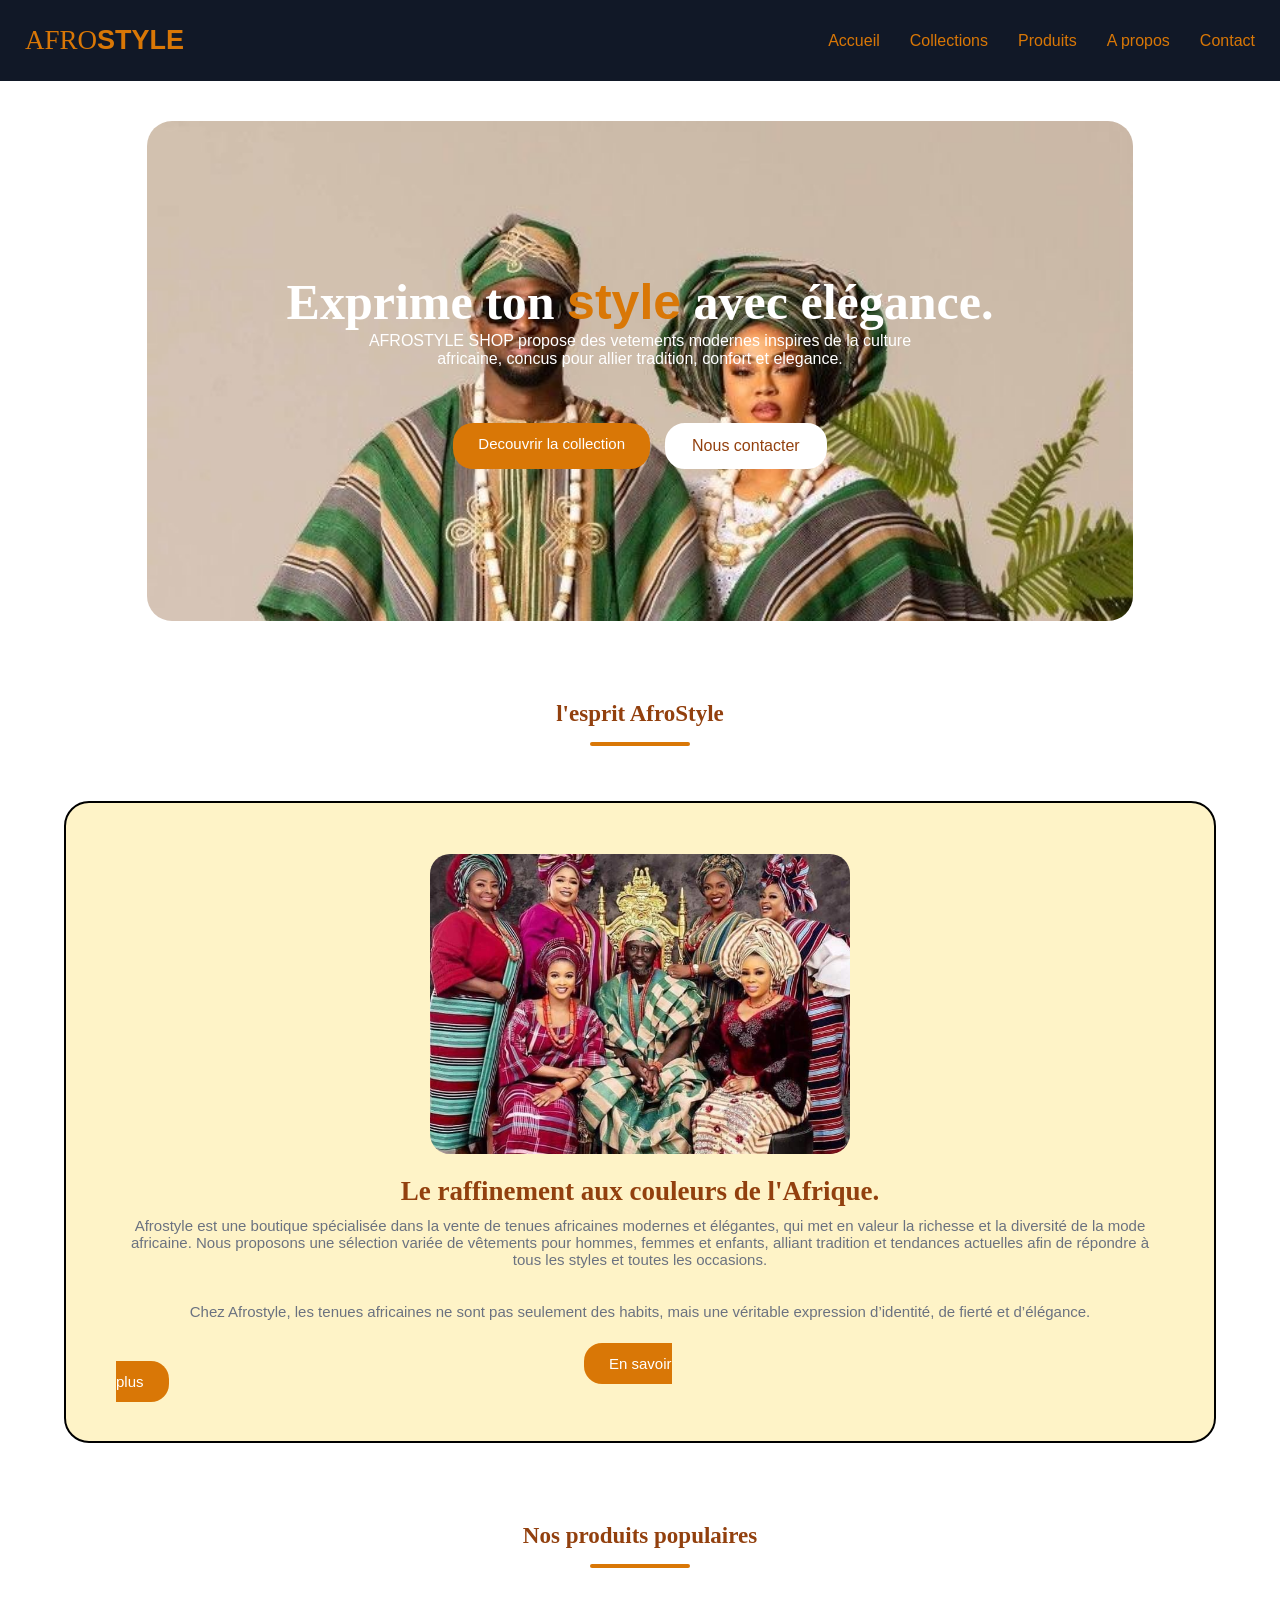
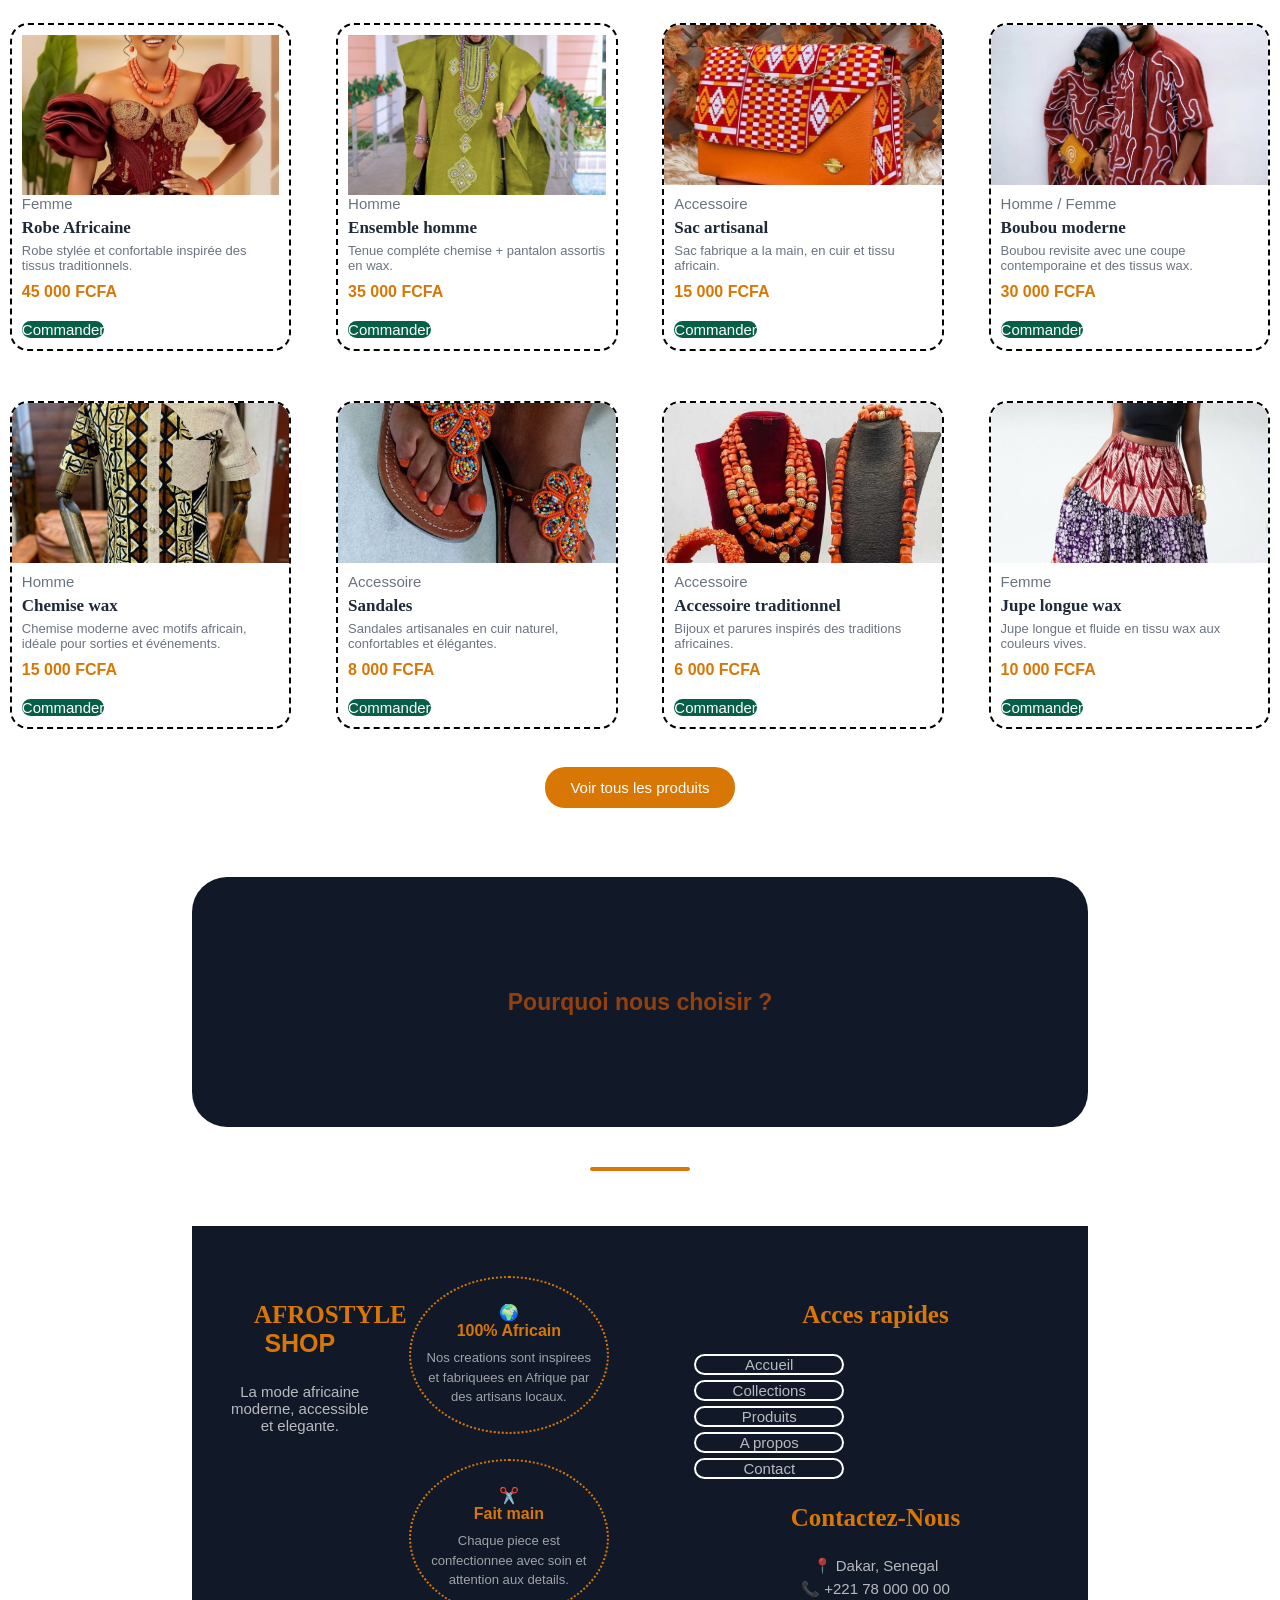
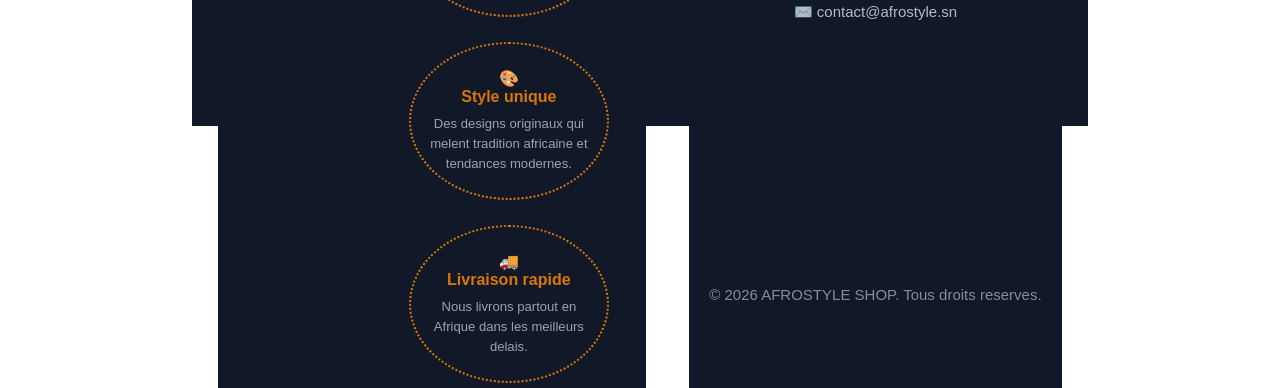
==== index.html @ ed504491 "first commit" ====
<!DOCTYPE html>
<html lang="fr">
<head>
    <meta charset="UTF-8">
    <meta name="viewport" content="width=device-width, initial-scale=1.0">
    <title>Afrostyle Shop</title>
    <link rel="stylesheet" href="css/style.css">
</head>
<body>

    <!-- header -->
    <header class="header">
        <div class="logo">AFRO<strong>STYLE</strong></div>
        <nav>
            <ul class="nav">
                <li><a href="index.html">Accueil</a></li>
                <li><a href="collections.html">Collections</a></li>
                <li><a href="produits.html">Produits</a></li>
                <li><a href="about.html">A propos</a></li>
                <li><a href="contact.html">Contact</a></li>
            </ul>
        </nav>
    </header>

    
    <div class="contenu">
        <h1>Exprime ton <span>style</span> avec élégance.</h1>
        <p> AFROSTYLE SHOP propose des vetements modernes inspires de la culture africaine,
            concus pour allier tradition, confort et elegance.</p>
        <div class="lesboutons">
            <a href="collections.html" class="bouton1">Decouvrir la collection</a>
            <a href="contact.html" class="bouton2">Nous contacter</a>
        </div>
    </div>

    <!-- presentation boutique -->
    <h2 class="titre">l'esprit AfroStyle</h2>
    <div class="underlines"></div>

    <div class="presentation">
        <div class="img-presentation">
            </div>
        <div class="texte-presentation">
            <h2>Le raffinement aux couleurs de l'Afrique.</h2>
            <p>Afrostyle est une boutique spécialisée dans la vente de tenues africaines modernes et élégantes, qui met en valeur la richesse et la diversité de la mode africaine. Nous proposons une sélection variée de vêtements pour hommes, femmes et enfants, alliant tradition et tendances actuelles afin de répondre à tous les styles et toutes les occasions.</p>
            <p>Chez Afrostyle, les tenues africaines ne sont pas seulement des habits, mais une véritable expression d’identité, de fierté et d’élégance.</p>
            <a href="about.html" class="bouton5">En savoir plus</a>
        </div>
    </div>

    <!-- produits populaires -->
    <h2 class="titre">Nos produits populaires</h2>
    <div class="underlines"></div>

    <div class="pop1">
 <div class="produit">
            
           <div class="produit-texte">
            <div class="produitt-image"></div>
                <p class="pro">Femme</p>
                <h3>Robe Africaine</h3>
                <p>Robe stylée et confortable inspirée des tissus traditionnels.</p>
                <p class="prix">45 000 FCFA</p>
                <a href="contact.html" class="bouton3">Commander</a>
            </div>
        </div>
        

        <div class="produit">
            
           <div class="produit-texte">
            <div class="produit-image"></div>
                <p class="pro">Homme</p>
                <h3>Ensemble homme</h3>
                <p>Tenue compléte chemise + pantalon assortis en wax.</p>
                <p class="prix">35 000 FCFA</p>
                <a href="contact.html" class="bouton3">Commander</a>
            </div>
        </div>

       

        <div class="produit">
           
            <div class="produittt-image"></div>
            <div class="produit-texte">
                <p class="pro">Accessoire</p>
                <h3>Sac artisanal</h3>
                <p>Sac fabrique a la main, en cuir et tissu africain.</p>
                <p class="prix">15 000 FCFA</p>
                <a href="contact.html" class="bouton3">Commander</a>
            </div>
        </div>

        <div class="produit">
            
            <div class="produitttt-image"></div>
            <div class="produit-texte">
                <p class="pro">Homme / Femme</p>
                <h3>Boubou moderne</h3>
                <p>Boubou revisite avec une coupe contemporaine et des tissus wax.</p>
                <p class="prix">30 000 FCFA</p>
                <a href="contact.html" class="bouton3">Commander</a>
            </div>
        </div>
        </div>
         </div>
        <div class="pop2">
<div class="produit">
            
            <div class="produittttt-image"></div>
            <div class="produit-texte">
                <p class="pro">Homme</p>
                <h3>Chemise wax</h3>
                <p>Chemise moderne avec motifs africain, idéale pour sorties et événements.</p>
                <p class="prix">15 000 FCFA</p>
                <a href="contact.html" class="bouton3">Commander</a>
            </div>
        </div>
    
    <div class="produit">
            
            <div class="produitttttt-image"></div>
            <div class="produit-texte">
                <p class="pro">Accessoire</p>
                <h3>Sandales</h3>
                <p>Sandales artisanales en cuir naturel, confortables et élégantes.</p>
                <p class="prix">8 000 FCFA</p>
                <a href="contact.html" class="bouton3">Commander</a>
            </div>
        </div>
         <div class="produit">
            
            <div class="produittttttt-image"></div>
            <div class="produit-texte">
                <p class="pro">Accessoire</p>
                <h3>Accessoire traditionnel</h3>
                <p>Bijoux et parures inspirés des traditions africaines.</p>
                <p class="prix">6 000 FCFA</p>
                <a href="contact.html" class="bouton3">Commander</a>
            </div>
        </div>
        <div class="produit">
            
            <div class="produitttttttt-image"></div>
            <div class="produit-texte">
                <p class="pro">Femme</p>
                <h3>Jupe longue wax</h3>
                <p>Jupe longue et fluide en tissu wax aux couleurs vives.</p>
                <p class="prix">10 000 FCFA</p>
                <a href="contact.html" class="bouton3">Commander</a>
            </div>
        </div>
    </div>
    </div>
       </div>
       </div>

    <div class="centre">
        <a href="produits.html" class="bouton1">Voir tous les produits</a>
    </div>

    <!-- avantages -->
      <h2 class="titre"><strong class="nous">Pourquoi nous choisir ?</strong></h2>
        <div class="underlines"></div>

    

    <!-- footer -->
    <footer class="footer">
<section class="notresens">
        <div class="footer-bloc">
            <h4>AFROSTYLE <span class="ehh">SHOP</span></h4>
            <p>La mode africaine moderne, accessible et elegante.</p>
        </div>

       
        <div class="box">

            <div class="box-notresens">
                <div class="icone">🌍</div>
                <h3>100% Africain</h3>
                <p>Nos creations sont inspirees et fabriquees en Afrique par des artisans locaux.</p>
            </div>

            <div class="box-notresens">
                <div class="icone">✂️</div>
                <h3>Fait main</h3>
                <p>Chaque piece est confectionnee avec soin et attention aux details.</p>
            </div>

            <div class="box-notresens">
                <div class="icone">🎨</div>
                <h3>Style unique</h3>
                <p>Des designs originaux qui melent tradition africaine et tendances modernes.</p>
            </div>

            <div class="box-notresens">
                <div class="icone">🚚</div>
                <h3>Livraison rapide</h3>
                <p>Nous livrons partout en Afrique dans les meilleurs delais.</p>
            </div>

        </div>
    </section>
    <section class="lereste">
        <div class="footer-bloc">
            <h4>Acces rapides</h4>
            <ul>
                <li><a href="index.html">Accueil</a></li>
                <li><a href="collections.html">Collections</a></li>
                <li><a href="produits.html">Produits</a></li>
                <li><a href="about.html">A propos</a></li>
                <li><a href="contact.html">Contact</a></li>
            </ul>
        </div>

        <div class="footer-bloc">
            <h4>Contactez-Nous</h4>
            <p>📍 Dakar, Senegal</p>
            <p>📞 +221 78 000 00 00</p>
            <p>✉️ contact@afrostyle.sn</p>
        </div>
 <div class="footer-dernier">
        <p>© 2026 AFROSTYLE SHOP. Tous droits reserves.</p>
    </div>
    </footer>

  
</section>
        

</body>
</html>
---- css/style.css ----
* {
    margin: 0;
    padding: 0;
    box-sizing: border-box;
    font-family: 'Poppins', Arial, sans-serif;
}

body {
    background-color: white;
    color: #1F2937;
}

/* ---- header ---- */

.header {
    background-color: #111827;
    display: flex;
    justify-content: space-between;
    align-items: center;
    padding: 25px;
   
}

.logo {
    font-family: 'Playfair Display', Georgia, serif;
    font-size: 27px;
    color: #D97706;
    text-decoration: none;
}

.logo span {
    color: white;
}

.nav {
    display: flex;
    gap: 30px;
    list-style: none;
}

.nav li a {
    text-decoration: none;
    color:  #D97706;;
    font-size: 16px;
}

.nav li a:hover {
    color: #ffffff;
}



.contenu {
    background-image: url("images/afro.png");
    background-size: cover;
    background-position: center center center ;
    background-repeat: no-repeat;
    width: 77%;
    height: 500px;
    border-radius: 25px;
    margin: 40px auto;
    display: flex;
    flex-direction: column;
    justify-content: center;
    align-items: center;
    text-align: center;
    padding: 20px;
}

.contenu h1 {
    font-family: 'Playfair Display', Georgia, serif;
    font-size: 50px;
    color: white;
    margin-bottom: 1px;
}
.contenu h1 span{
    color: #D97706;
}

.contenu p {
    color: white;
    font-size: 16px;
    max-width: 550px;
    margin-bottom: 55px;   
    
}


.lesboutons {
    display: flex;
    gap: 15px;
    flex-wrap: wrap;
    justify-content: center;
   
}

/* ---- boutons ---- */

.bouton1 {
    background-color: #D97706;
    color: white;
    padding: 12px 25px;
    border-radius: 20px;
    font-size: 15px;
    cursor: pointer;
    text-decoration: none;  
   
}

.bouton1:hover {
    background-color: white;
    color: #92400E;
    border: 2px solid #92400E;
}

.bouton2 {
    background-color: white;
    color:#92400E ;
    padding: 12px 25px;
    border: 2px solid white;
    border-radius: 20px;
    font-size: 16px;
    cursor: pointer;
    text-decoration: none;
}

.bouton2:hover {
    background-color:#92400E;
    color: white;
}

.bouton3 {
    background-color: #065F46;
    color: white;
    border: none;
    border-radius: 20px;
    font-size: 15px;
    cursor: pointer;
    text-decoration: none;
    margin: 95px auto;
    align-items: center;
  
    
}

.bouton3:hover {
    background-color: #92400E;
  
}



.titre {
    text-align: center;
    margin: 40px auto 10px;
    font-family: 'Playfair Display', Georgia, serif;
    font-size: 23px;
    color: #92400E;
    margin-top: 80px;
}

.underlines {
    width: 100px;
    height: 4px;
    background-color: #D97706;
    border-radius: 2px;
 margin:25px auto;
}

/* ---- section presentation ---- */

.presentation {
    
    width: 90%;
    margin: 0 auto 50px;
    display: flex;
    gap: 20px;
    align-items: center;
    flex-wrap: wrap;
    background-color: #FEF3C7;
    border: 2px solid black;
    border-radius: 25px;
    padding: 50px;
}

.img-presentation {
      background-image: url("images/groupe.png");
    background-size: cover;
    background-position: center ;
    background-repeat: no-repeat;
    width: 40%;
    height: 300px;
    margin: 1px auto;
    border-radius: 20px;
    background-color: #92400E;
   
    
}

.texte-presentation h2 {
    font-family: 'Playfair Display', Georgia, serif;
    font-size: 27px;
    color: #92400E;
    text-align: center;
     margin: 1px auto;
     text-align: center;
}

.texte-presentation p {
    color: #6B7280;
    margin-top: 15px;
    font-size: 15px;
    margin-top: 10px;
     text-align: center;
     margin-bottom: 35px;
}
.bouton5{
     background-color: #D97706;
    color: white;
    padding: 12px 25px;
    border-radius: 18px;
    font-size: 15px;
    cursor: pointer;
    text-decoration: none;  
    margin: 468px;
   
    
    
}
.bouton5:hover {
    background-color: white;
    color: #92400E;
    border: 2px solid #92400E;
}
/* ---- cartes produits ---- */

.pop1{
    display: flex;
    flex-wrap: wrap;
    justify-content: space-around;
    gap: 25px;
    width: 100%;
    margin: 0 auto 50px;
}

.produit {
    width: 22%;
    border: 2px dashed black;
    border-radius: 18px;
    overflow: hidden;
    background-color: white;
   
    
}
.produitt-image {
    background-image: url("images/femme.png");
    background-size: cover;
    background-position: center center center;
    background-repeat: no-repeat;
    width: 100%;
    height: 160px;
    background-size: cover;
    background-position: center;
}
.produit-image {

    background-image: url("images/homme.png");
    background-size: cover;
    background-position: center center center;
    background-repeat: no-repeat;
    width: 100%;
    height: 160px;
    background-size: cover;
    background-position: center;
}

.produittt-image {

    background-image: url("images/artisanal.png");
    background-size: cover;
    background-position: center center center;
    background-repeat: no-repeat;
    width: 100%;
    height: 160px;
    background-size: cover;
    background-position: center;
}

.produitttt-image {

    background-image: url("images/unisexe.png");
    background-size: cover;
    background-position: center center center;
    background-repeat: no-repeat;
    width: 100%;
    height: 160px;
    background-size: cover;
    background-position: center;
}
.pop2{
    display: flex;
    flex-wrap: wrap;
    justify-content: space-around;
    gap: 25px;
    width: 100%;
    margin: 0 auto 50px;
}
.produittttt-image {

    background-image: url("images/chemise.png");
    background-size: cover;
    background-position: center center center;
    background-repeat: no-repeat;
    width: 100%;
    height: 160px;
    background-size: cover;
    background-position: center;
}
.produitttttt-image {

    background-image: url("images/sandale.png");
    background-size: cover;
    background-position: center center center;
    background-repeat: no-repeat;
    width: 100%;
    height: 160px;
    background-size: cover;
    background-position: center;

}
.produittttttt-image {

    background-image: url("images/accessoire.png");
    background-size: cover;
    background-position: center center center;
    background-repeat: no-repeat;
    width: 100%;
    height: 160px;
    background-size: cover;
    background-position: center;

}
.produitttttttt-image {

    background-image: url("images/jupe.png");
    background-size: cover;
    background-position: center center center;
    background-repeat: no-repeat;
    width: 100%;
    height: 160px;
    background-size: cover;
    background-position: center;

}
.produit-texte {
    padding: 10px;
}

.produit-texte h3 {
    font-family: 'Playfair Display', Georgia, serif;
    font-size: 17px;
    margin-bottom: 5px;
}

.produit-texte .pro {
    font-size: 15px;
    color: #6B7280;
    margin-bottom: 6px;
}

.produit-texte p {
    font-size: 13px;
    color: #6B7280;
    margin-bottom: 10px;
}

.produit-texte .prix {
    font-size: 16px;
    font-weight: bold;
    color: #D97706;
    margin-bottom: 20px;
}

/* ---- section avantages ---- */
.titre nous{
    font-size: 25px;
    color: #D97706;
}
.underlines {
    width: 100px;
    height: 4px;
    background-color: #D97706;
    border-radius: 2px;
 margin-top: 15px;
 margin-bottom: 55px;
}
.banniere{
color: #92400E;
text-align: center;
margin: 15px auto;
}

/* ---- footer ---- */
/* .c{
    display: flex;
    justify-content: space-around;
    width: 40%;
    flex-direction: column;
    

}
.cc{
    display: flex;
    justify-content: space-around;
    width: 30%;

    
} */
.souligne{
    color: #6B7280;
    
      width: 80%;
    height: 2px;
    background-color: #6B7280;
    border-radius: 2px;
 margin:25px auto;
}
.notresens {
    background-color: #111827;
    padding: 5px;
    text-align: center;
    margin: 25px auto;
    width: 50%;
    display: flex;
    justify-content: space-around;
  
}

.box {
    display: flex;
    flex-wrap: wrap;
    justify-content: space-around;
    gap: 25px;
     margin: 0 auto;
     
    
     
}

.box-notresens {
    width: 5px;
    min-width: 200px;
    border: 2px dotted #D97706 ;
    border-radius: 50%;
    padding: 25px 15px;
   
}

.box-notresens.icone {
    font-size: 20px;
    margin-bottom: 12px;
}

.box-notresens h3 {
    color: #D97706;
    font-size: 1rem;
    margin-bottom: 8px;
}

.box-notresens p {
    color: rgba(255, 255, 255, 0.6);
    font-size: 0.82rem;
    line-height: 1.5;
}

.lereste {
    background-color: #111827;
    padding: 5px;
    text-align: center;
    margin: 25px auto;
    
  
}
.footer {
    background-color: #111827;
    padding: 20px;
    display: flex;
    flex-wrap: wrap;
    justify-content: space-around;
    gap: 30px;
    width: 70%;
    margin: 40px auto;
    height: 500px;
    
}

.footer-bloc h4 {
    font-family: 'Playfair Display', Georgia, serif;
    color: #D97706;
    font-size: 25px;
    margin: 25px auto;
   text-align: center;
    width: 60%;
    
}
.footer2{
    color: #6B7280;
    margin-top: 20px;
  
    
}

.footer-bloc p,
.footer-bloc li {
    color: rgba(255, 255, 255, 0.7);
    font-size: 15px;
    list-style: none;
     margin: 5px auto;
    
   
   

}


.footer-bloc a {
    border: 2px solid white;
    color: rgba(255, 255, 255, 0.7);
    text-decoration: none;
        display: flex;
    justify-content: space-around;
    width: 150px;
    border-radius: 30px;
}
.ab{
    width: 100%;
    display: flex;
    justify-content: center;
}
.b{
    width: 50%;
       display: flex;
    justify-content: space-around;
    
}
.bb{
    width: 50%;
    display: flex;
    justify-content: space-around;
  
}
.footer-bloc a:hover {
    color: #D97706;
}

.footer-dernier{
    /* background-color: #111827; */
    /* text-align: center; */
    padding: 15px;
    color: rgba(255, 255, 255, 0.5);
    font-size: 15px;
    margin-top: 250px;
    display: flex;
 justify-content: center;
 /* align-items: center; */

}

/* ---- cartes collections ---- */


.grille-collections {
    display: flex;
    flex-wrap: wrap;
    justify-content: space-around;
    gap: 25px;
    width: 90%;
    margin: 0 auto 50px;
}

.carte-collection {
    width: 30%;
    min-width: 250px;
    border: 2px solid black;
    border-radius: 12px;
    overflow: hidden;
}

.collection-image {
    background-image: url("images/collection\ homme.png");
    width: 100%;
    height: 180px;
    border-bottom: 2px solid black;
    background-size: cover;
    background-position: center;
    background-color: #92400E;
}

.collection-imagee {
    background-image: url("images/collectionfemme.png");
    width: 100%;
    height: 180px;
    border-bottom: 2px solid black;
    background-size: cover;
    background-position: center;
    background-color: #92400E;
}

.collection-imageee {
    background-image: url("images/collectionenfant.png");
    width: 100%;
    height: 180px;
    border-bottom: 2px solid black;
    background-size: cover;
    background-position: center;
    background-color: #92400E;
}

.collection-imageeee {
    background-image: url("images/accessoire.png");
    width: 100%;
    height: 180px;
    border-bottom: 2px solid black;
    background-size: cover;
    background-position: center;
    background-color: #92400E;
}

.collection-imageeeee {
    background-image: url("images/nouveaute.png");
    width: 100%;
    height: 180px;
    border-bottom: 2px solid black;
    background-size: cover;
    background-position: center;
    background-color: #92400E;
}
.collection-imageeeeee {
    background-image: url("images/homme.png");
    width: 100%;
    height: 180px;
    border-bottom: 2px solid black;
    background-size: cover;
    background-position: center;
    background-color: #92400E;
}

.collection-texte {
    padding: 15px;
}

.collection-texte h3 {
    font-family: 'Playfair Display', Georgia, serif;
    font-size: 1rem;
    margin-bottom: 8px;
    color: #92400E;
}

.collection-texte p {
    font-size: 0.82rem;
    color: #6B7280;
    line-height: 1.5;
    margin-bottom: 12px;
}
.footer-bass{
     margin-top: 250px;
    display: flex;
 justify-content: center;
 align-items: center;
 color:#1F2937;
 text-align: center;
}

/* ---- page a propos ---- */

.bloc {
    width: 25%;
    margin: 0 auto 25px;
    background-color: #FEF3C7;
    margin-top: 25px;
    border-radius: 50%;
    padding: 40px;
    align-items: center;
    justify-content: center;
    align-items: center;
    text-align: center;
    
}

.lestrois{  
    display: flex;
    flex-wrap: wrap;
    justify-content: space-around;
    gap: 25px;
    width: 100%;
    margin: 0 auto 50px;
    border-radius: 50%;

}
.a{
    display: flex;
    justify-content: space-around;
    width: 100%;
    gap: 15px;
    align-items: center;
    
}
.aa{
    display: flex;
    justify-content: space-around;
    width: 100%;
    gap: 15px;
    align-items: center;
   
    
}
.bloc h2 {
    font-family: 'Playfair Display', Georgia, serif;
    font-size: 20px;
    color: #92400E;
    margin-bottom: 12px;
    text-align: center;
   
}

.bloc p {
    color: #1F2937;
   font-size: 15px;
}



.grille-valeurs {
    display: flex;
    flex-wrap: wrap;
    gap: 20px;
    width: 90%;
    margin: 0 auto 50px;

}

.box-valeur {
    flex: 1;
    min-width: 200px;
    border: 2px solid black;
    border-radius: 35px;
    padding: 20px;
    text-align: center;
    margin-bottom: 95px;
  
  
}



.box-valeur h3 {
    color: #92400E;
    margin-bottom: 8px;
}

.box-valeur p {
    font-size: 15px;
    color: #6B7280;
    line-height: 1.5;
}

/* ---- formulaire ---- */

.form-box {
    width: 90%;
    margin: 0 auto 50px;
    border: 2px solid black;
    border-radius: 12px;
    padding: 35px;
    background-color: #FEF3C7;
}
.titre-section{
    color: #92400E;
    text-align: center;
    align-items: center;
    margin-top: 60px;
}
.groupee{
    display: flex;
    justify-content: center;
    border: 2px solid black;
    width: 40%;
    border-radius: 25px;
    align-items: center;
    flex-direction: column;
    margin: 50px auto;
}
.groupe{
    display: flex;
    justify-content: center;
  margin-bottom: 10px;
    width: 100%;
    align-items: center;
    flex-direction: column;
}
.bouton11{
   
    background-color: #D97706;
    color: white;
    padding: 12px 25px;
    border-radius: 20px;
    font-size: 15px;
    cursor: pointer;
    text-decoration: none;  
    width: 25%;
    margin-bottom: 25px;
    


}
.bouton11:hover {
    background-color: white;
    color: #92400E;
    border: 2px solid #92400E;
}

/* ---- banniere pages internes ---- */

.nous {
    width: 70%;
    height: 250px;
    background-color: #111827;
    border-radius: 35px;
    margin: 40px auto;
    display: flex;
    flex-direction: column;
    justify-content: center;
    align-items: center;
    text-align: center;
}

.nous h1 {
    font-family: 'Playfair Display', Georgia, serif;
    color: #92400E;
    font-size: 33px;
    margin-bottom: 10px;
}

.nous p {
    color: rgba(255, 255, 255, 0.7);
    font-size: 15px;
}

@import url('https://fonts.googleapis.com/css2?family=Playfair+Display:wght@700&family=Poppins&display=swap');

/* ---- centrer un bouton ---- */

.centre {
    text-align: center;
    margin-bottom: 50px;
}

/* ================================
   responsive tablette
================================ */

@media (max-width: 768px) {

    .header {
        flex-direction: column;
        gap: 10px;
        padding: 15px 20px;
    }

    .nav {
        gap: 15px;
        flex-wrap: wrap;
        justify-content: center;
    }

    .contenu {
        height: auto;
        padding: 40px 20px;
    }

    .contenu h1 {
        font-size: 1.6rem;
    }

    .carte {
        width: 45%;
    }

    .carte-collection {
        width: 45%;
    }

    .box-notresens {
        width: 40%;
    }

    .form-box {
        width: 90%;
    }
}
 
/* ================================
   responsive telephone
================================ */

@media (max-width: 480px) {

    .contenu h1 {
        font-size: 1.3rem;
    }

    .carte {
        width: 100%;
    }

    .carte-collection {
        width: 100%;
    }

    .box-notresens {
        width: 100%;
    }

    .box-valeur {
        width: 100%;
    }

    .presentation {
        flex-direction: column;
    }

    .img-presentation {
        width: 100%;
    }

    .footer {
        flex-direction: column;
        padding: 30px 20px;
    }
}
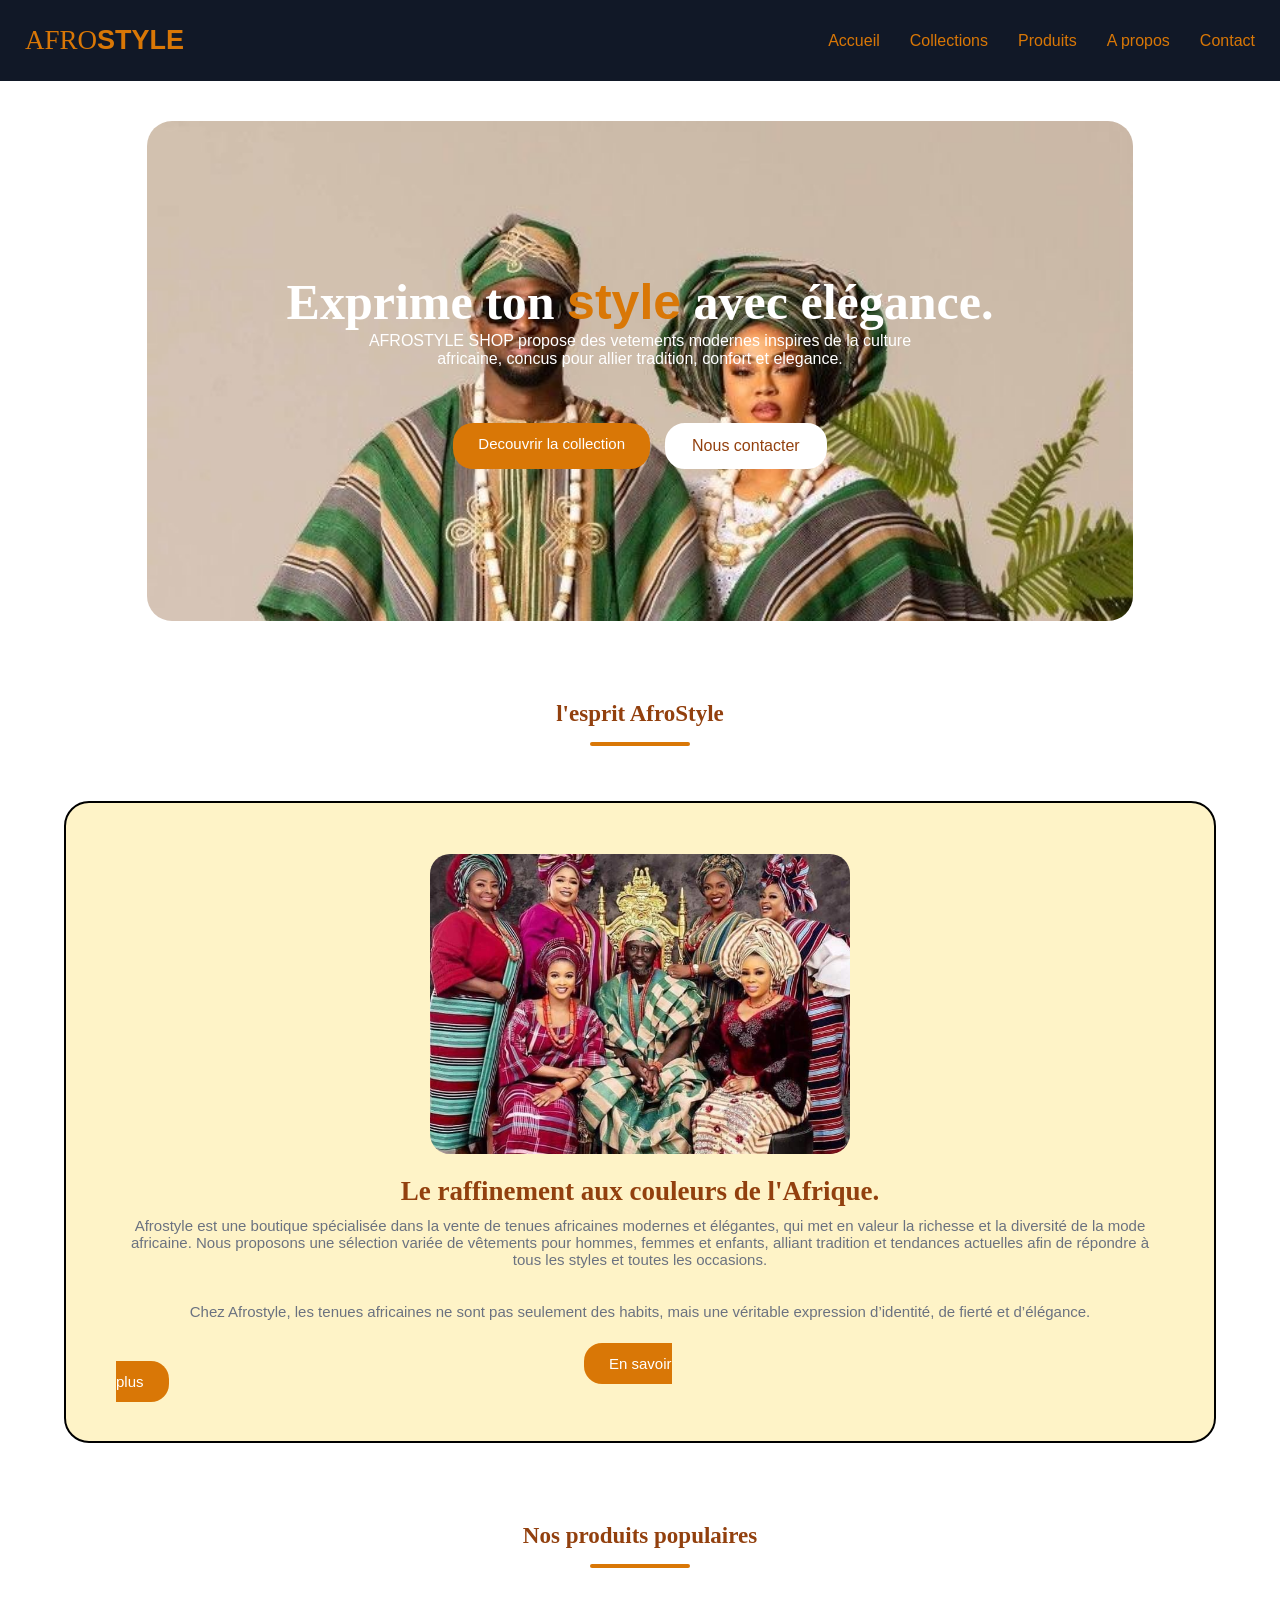
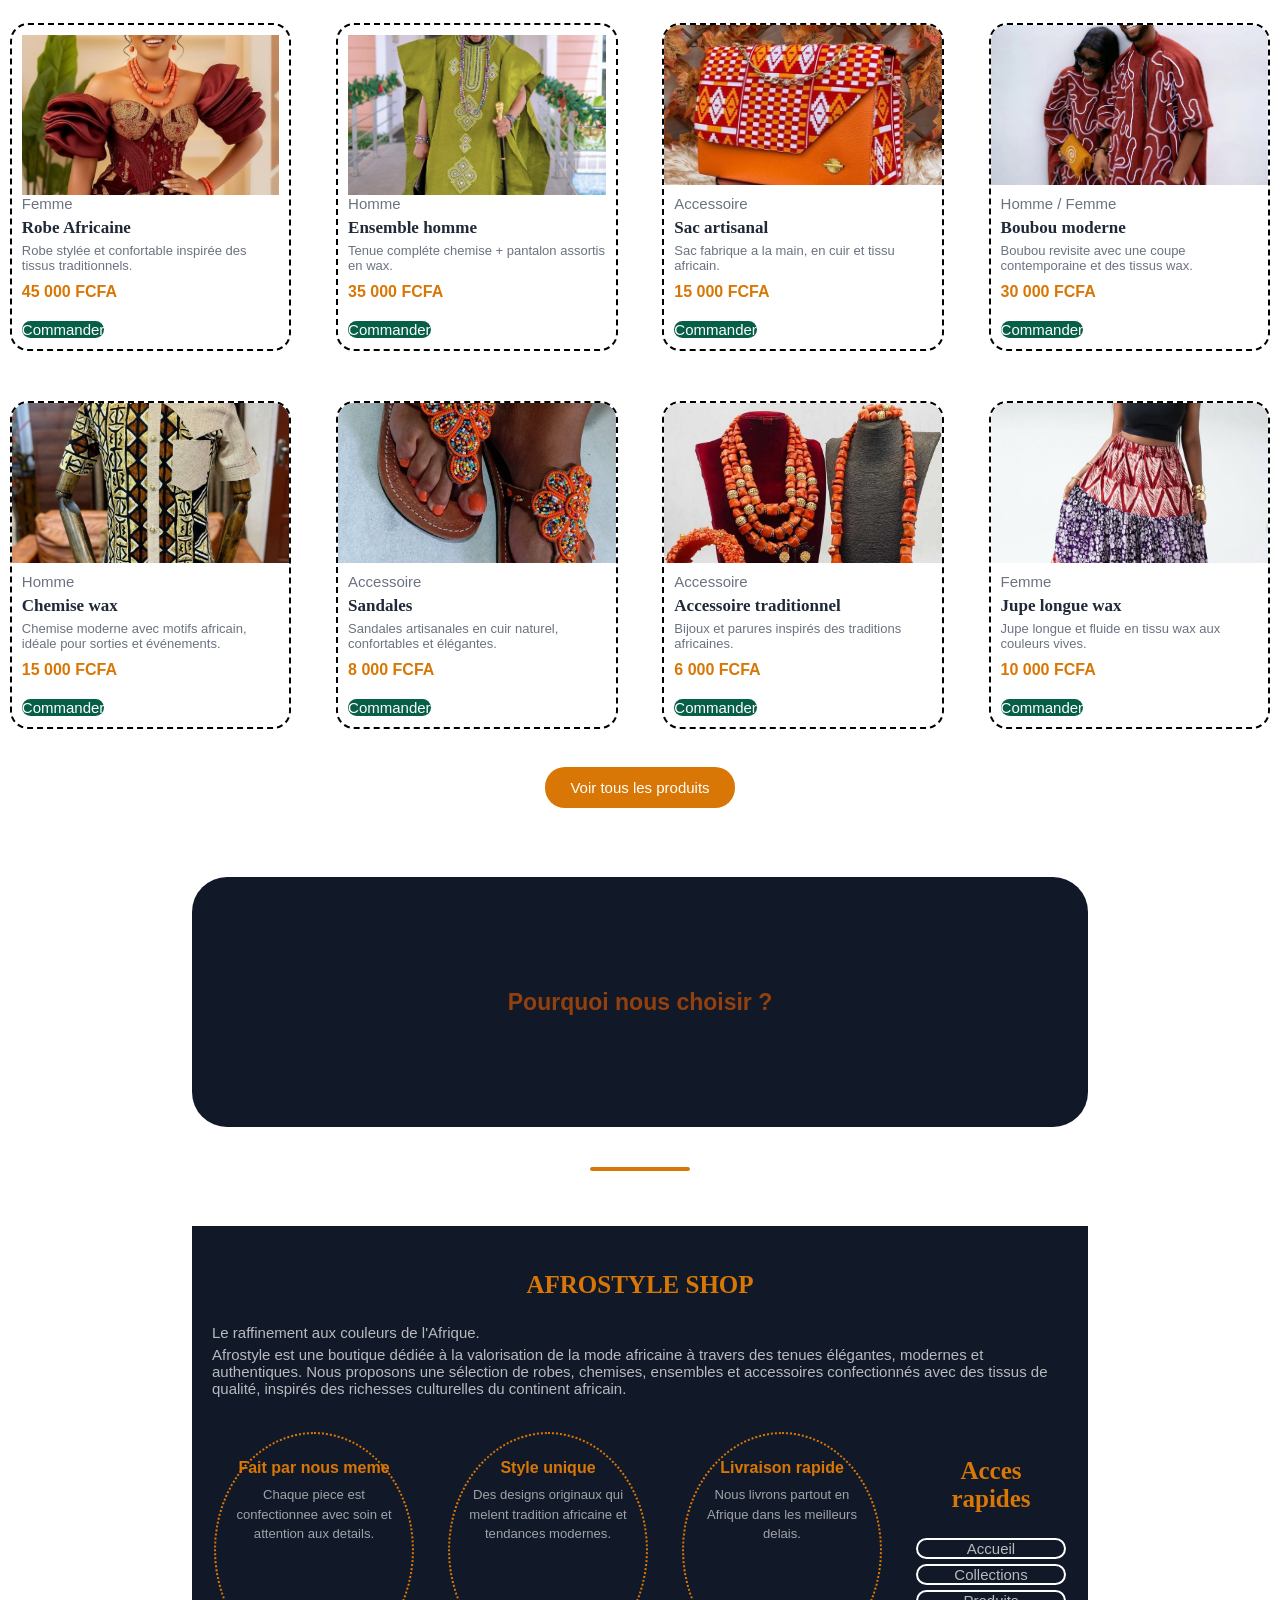
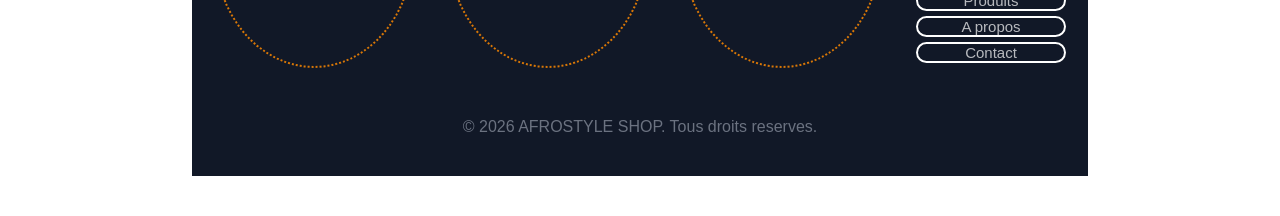
==== commit 4a296250: "modification du footer-bloc et footer et de notre-sens" ====
--- a/index.html
+++ b/index.html
@@ -166,44 +166,34 @@
 
     
 
-    <!-- footer -->
+   
+        <!-- footer -->
     <footer class="footer">
-<section class="notresens">
+
         <div class="footer-bloc">
-            <h4>AFROSTYLE <span class="ehh">SHOP</span></h4>
-            <p>La mode africaine moderne, accessible et elegante.</p>
-        </div>
-
-       
-        <div class="box">
+            <h4>AFROSTYLE SHOP</h4>
+            <p>Le raffinement aux couleurs de l'Afrique.</p>
+            <p>Afrostyle est une boutique dédiée à la valorisation de la mode africaine à travers des tenues élégantes, modernes et authentiques. Nous proposons une sélection de robes, chemises, ensembles et accessoires confectionnés avec des tissus de qualité, inspirés des richesses culturelles du continent africain.</p>
+        </div>
+ <div class="box-notresens">
+                
+                <h3>Fait par nous meme</h3>
+                <p>Chaque piece est confectionnee avec soin et attention aux details.</p>
+            </div>
 
             <div class="box-notresens">
-                <div class="icone">🌍</div>
-                <h3>100% Africain</h3>
-                <p>Nos creations sont inspirees et fabriquees en Afrique par des artisans locaux.</p>
-            </div>
-
-            <div class="box-notresens">
-                <div class="icone">✂️</div>
-                <h3>Fait main</h3>
-                <p>Chaque piece est confectionnee avec soin et attention aux details.</p>
-            </div>
-
-            <div class="box-notresens">
-                <div class="icone">🎨</div>
+               
                 <h3>Style unique</h3>
                 <p>Des designs originaux qui melent tradition africaine et tendances modernes.</p>
             </div>
 
             <div class="box-notresens">
-                <div class="icone">🚚</div>
+               
                 <h3>Livraison rapide</h3>
                 <p>Nous livrons partout en Afrique dans les meilleurs delais.</p>
             </div>
 
         </div>
-    </section>
-    <section class="lereste">
         <div class="footer-bloc">
             <h4>Acces rapides</h4>
             <ul>
@@ -214,21 +204,13 @@
                 <li><a href="contact.html">Contact</a></li>
             </ul>
         </div>
-
-        <div class="footer-bloc">
-            <h4>Contactez-Nous</h4>
-            <p>📍 Dakar, Senegal</p>
-            <p>📞 +221 78 000 00 00</p>
-            <p>✉️ contact@afrostyle.sn</p>
-        </div>
- <div class="footer-dernier">
+<div class="footer2">
         <p>© 2026 AFROSTYLE SHOP. Tous droits reserves.</p>
     </div>
+    
+ 
+  
     </footer>
-
-  
-</section>
-        
 
 </body>
 </html>
--- a/css/style.css
+++ b/css/style.css
@@ -443,6 +443,7 @@
     justify-content: space-around;
     gap: 25px;
      margin: 0 auto;
+     width: 100%;
      
     
      
@@ -454,7 +455,9 @@
     border: 2px dotted #D97706 ;
     border-radius: 50%;
     padding: 25px 15px;
-   
+    align-items: center;
+   text-align: center;
+   align-items: center;
 }
 
 .box-notresens.icone {
@@ -491,7 +494,7 @@
     gap: 30px;
     width: 70%;
     margin: 40px auto;
-    height: 500px;
+    height: 550px;
     
 }
 
@@ -507,7 +510,7 @@
 .footer2{
     color: #6B7280;
     margin-top: 20px;
-  
+  margin-bottom: 550px;
     
 }
 
@@ -555,15 +558,15 @@
 }
 
 .footer-dernier{
-    /* background-color: #111827; */
-    /* text-align: center; */
+    
+    
     padding: 15px;
     color: rgba(255, 255, 255, 0.5);
     font-size: 15px;
-    margin-top: 250px;
+    margin-top: 150px;
     display: flex;
  justify-content: center;
- /* align-items: center; */
+
 
 }
 
